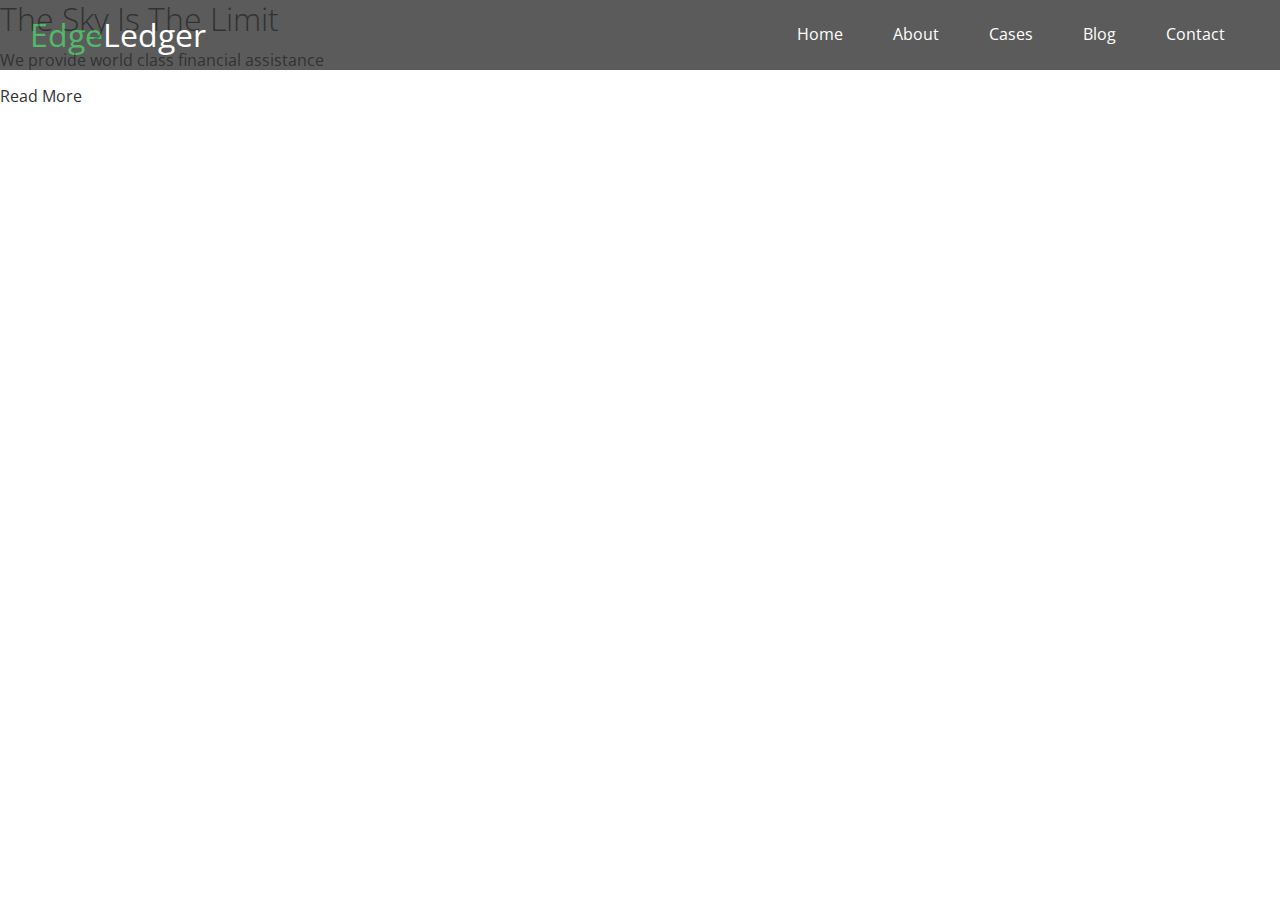
==== index.html @ 277e205c "Header HTML & Navbar Styles" ====
<!DOCTYPE html>
<html lang="en">
  <head>
    <meta charset="UTF-8" />
    <meta name="viewport" content="width=device-width, initial-scale=1.0" />
    <link rel="stylesheet" href="css/utilities.css" />
    <link rel="stylesheet" href="css/style.css" />
    <link
      rel="stylesheet"
      href="https://cdnjs.cloudflare.com/ajax/libs/font-awesome/5.15.1/css/all.min.css"
      integrity="sha512-+4zCK9k+qNFUR5X+cKL9EIR+ZOhtIloNl9GIKS57V1MyNsYpYcUrUeQc9vNfzsWfV28IaLL3i96P9sdNyeRssA=="
      crossorigin="anonymous"
    />

    <title>Welcome To Edge Ledger</title>
  </head>
  <body id="home">
    <header class="hero">
      <div id="navbar" class="navbar">
        <h1 class="logo">
          <span class="text-primary"><i class="fas fa-book-open"></i>Edge</span
          >Ledger
        </h1>
        <nav>
          <ul>
            <li>
              <a href="#home">Home</a>
            </li>
            <li>
              <a href="#about">About</a>
            </li>
            <li>
              <a href="#cases">Cases</a>
            </li>
            <li>
              <a href="#blog">Blog</a>
            </li>
            <li>
              <a href="#contact">Contact</a>
            </li>
          </ul>
        </nav>
      </div>

      <div class="content">
        <h1>The Sky Is The Limit</h1>
        <p>We provide world class financial assistance</p>
        <a href="#about" class="btn"
          ><i class="fas fa-chevron-right"></i> Read More</a
        >
      </div>
    </header>
  </body>
</html>
---- css/utilities.css ----
/* Text color */
.text-primary {
  color: #28a745;
}

.text-secondary {
  color: #0284d0;
}
---- css/style.css ----
@import url("https://fonts.googleapis.com/css2?family=Open+Sans:wght@300;400&display=swap");

* {
  box-sizing: border-box;
  margin: 0;
  padding: 0;
}

body {
  font-family: "Open Sans", sans-serif;
  background: #fff;
  color: #333;
  line-height: 1.6;
}

ul {
  list-style: none;
}

a {
  color: #333;
  text-decoration: none;
}

h1,
h2 {
  font-weight: 300;
  line-height: 1.2;
}

p {
  margin: 10px 0;
}

img {
  width: 100%;
}

.navbar {
  display: flex;
  align-items: center;
  justify-content: space-between;

  background-color: #333;
  color: #fff;
  opacity: 0.8;
  width: 100%;
  height: 70px;
  padding: 0 30px;

  position: fixed;
  top: 0;
}

.navbar a {
  color: #fff;
  padding: 10px 20px;
  margin: 0 5px;
}

.navbar ul {
  display: flex;
}

.navbar a:hover {
  border-bottom: 2px solid #28a745;
}

.navbar .logo {
  font-weight: 400;
}
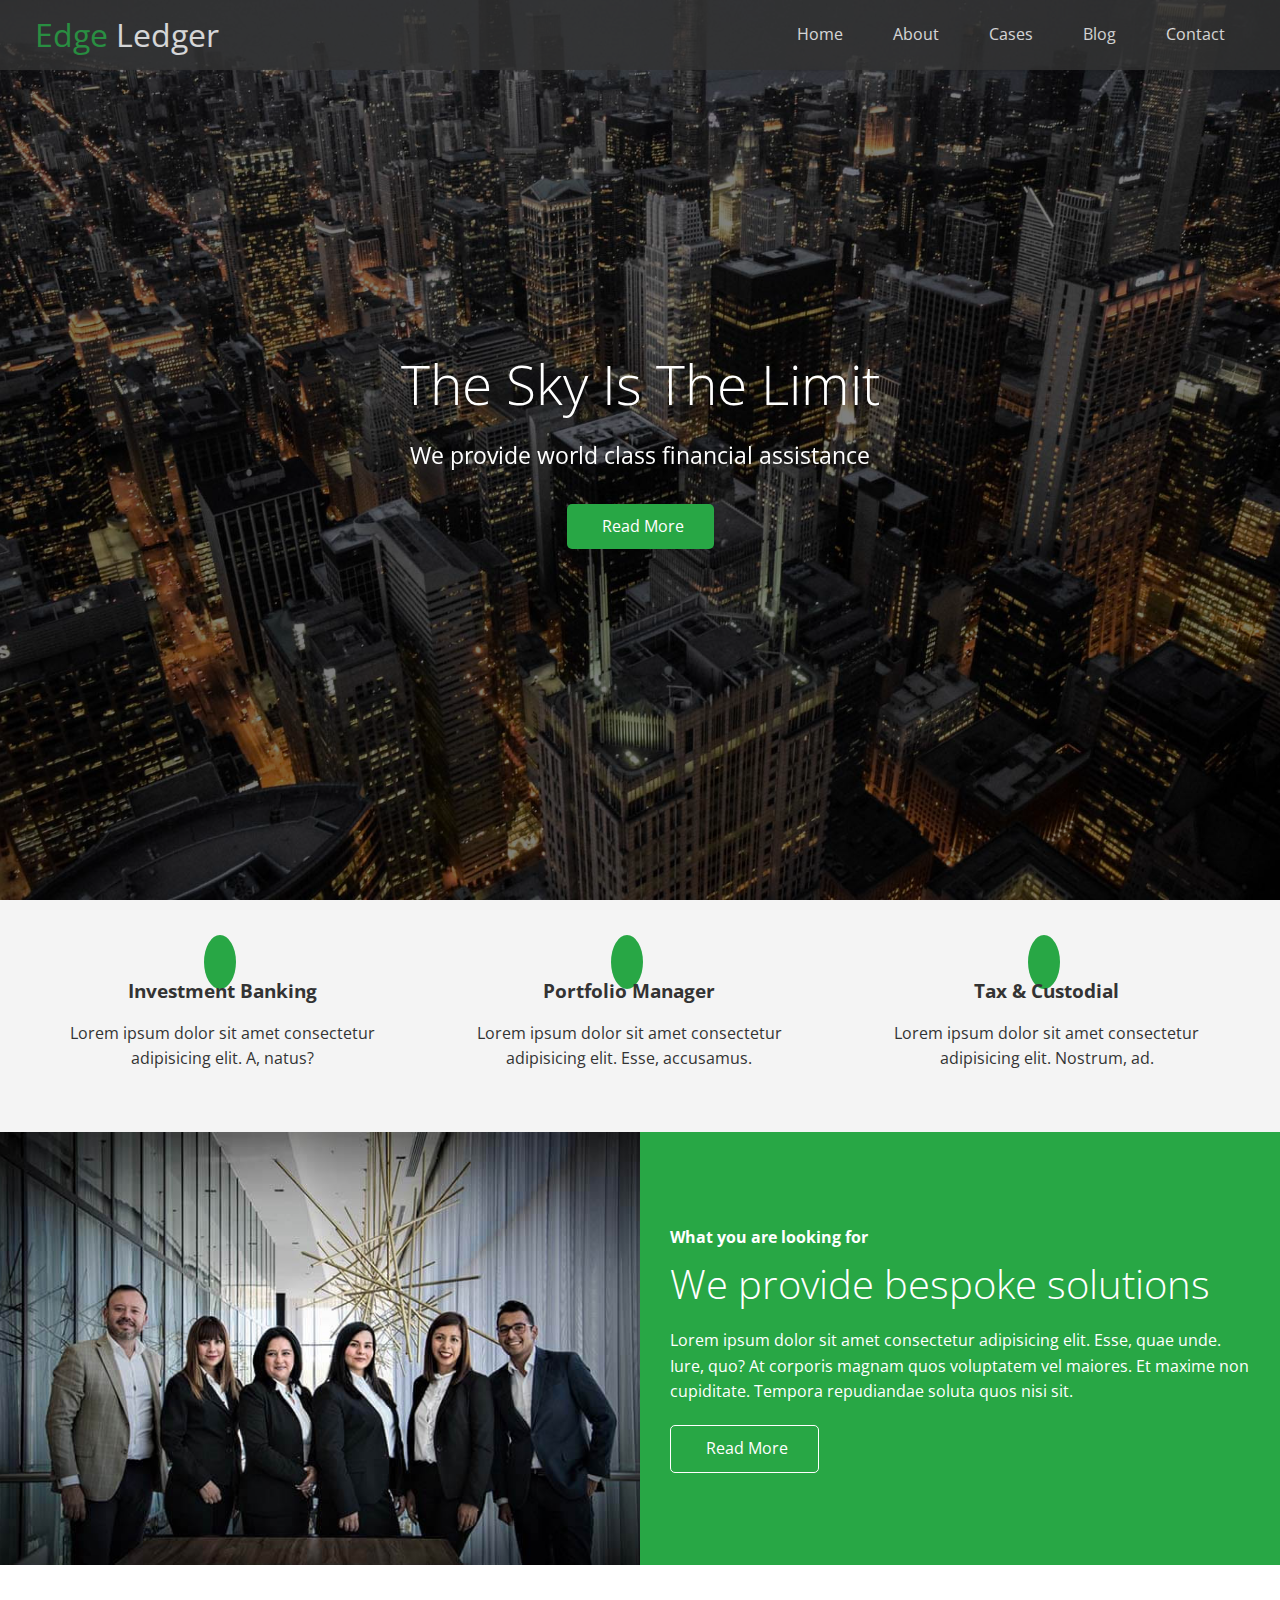
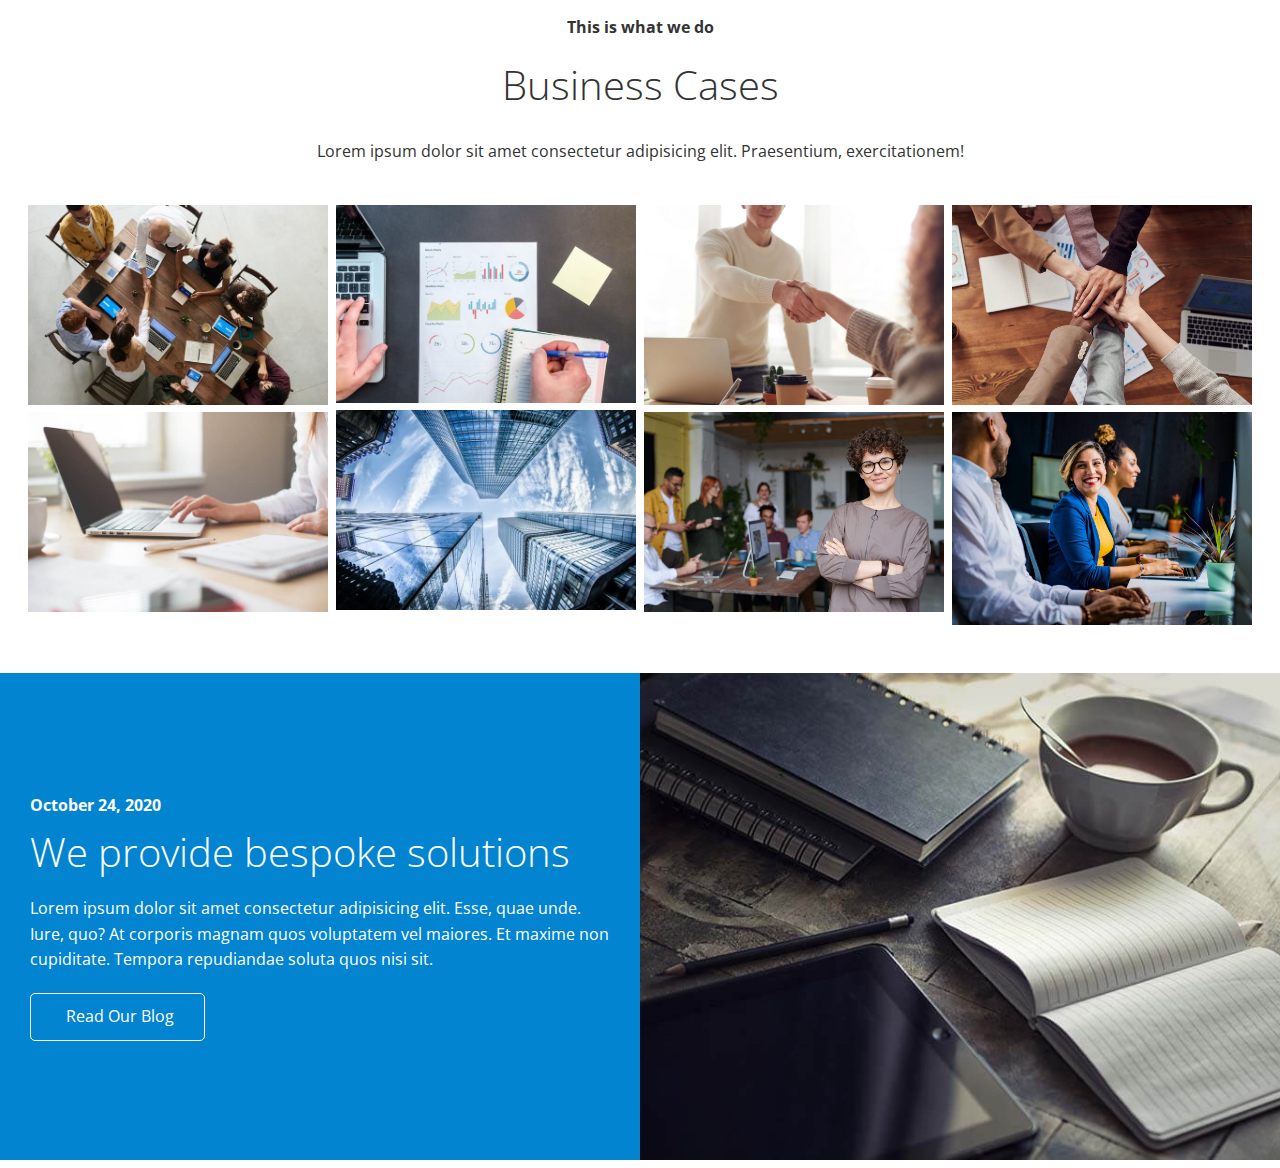
==== commit a2f0495f: "Cases and Blogs Sections" ====
--- a/index.html
+++ b/index.html
@@ -18,8 +18,11 @@
     <header class="hero">
       <div id="navbar" class="navbar">
         <h1 class="logo">
-          <span class="text-primary"><i class="fas fa-book-open"></i>Edge</span
-          >Ledger
+          <span class="text-primary">
+            <i class="fas fa-book-open"></i>
+            Edge
+          </span>
+          Ledger
         </h1>
         <nav>
           <ul>
@@ -45,10 +48,132 @@
       <div class="content">
         <h1>The Sky Is The Limit</h1>
         <p>We provide world class financial assistance</p>
-        <a href="#about" class="btn"
-          ><i class="fas fa-chevron-right"></i> Read More</a
-        >
+        <a href="#about" class="btn">
+          <i class="fas fa-chevron-right"></i>
+          Read More
+        </a>
       </div>
     </header>
+
+    <main>
+      <section id="about" class="icons bg-light">
+        <div class="flex-items">
+          <div>
+            <i class="fas fa-university fa-2x"></i>
+            <div>
+              <h3>Investment Banking</h3>
+              <p>
+                Lorem ipsum dolor sit amet consectetur adipisicing elit. A,
+                natus?
+              </p>
+            </div>
+          </div>
+          <div>
+            <i class="fas fa-book-reader fa-2x"></i>
+            <div>
+              <h3>Portfolio Manager</h3>
+              <p>
+                Lorem ipsum dolor sit amet consectetur adipisicing elit. Esse,
+                accusamus.
+              </p>
+            </div>
+          </div>
+          <div>
+            <i class="fas fa-pencil-alt fa-2x"></i>
+            <div>
+              <h3>Tax & Custodial</h3>
+              <p>
+                Lorem ipsum dolor sit amet consectetur adipisicing elit.
+                Nostrum, ad.
+              </p>
+            </div>
+          </div>
+        </div>
+      </section>
+    </main>
+
+    <!-- Solutions -->
+    <section class="solutions flex-columns">
+      <div class="row">
+        <div class="column">
+          <div class="column-1">
+            <img src="img/home/people.jpg" alt="" />
+          </div>
+        </div>
+        <div class="column">
+          <div class="column-2 bg-primary">
+            <h4>What you are looking for</h4>
+            <h2>We provide bespoke solutions</h2>
+            <p>
+              Lorem ipsum dolor sit amet consectetur adipisicing elit. Esse,
+              quae unde. Iure, quo? At corporis magnam quos voluptatem vel
+              maiores. Et maxime non cupiditate. Tempora repudiandae soluta quos
+              nisi sit.
+            </p>
+            <a href="" class="btn btn-outline">
+              <i class="fas fa-chevron-right"></i>
+              Read More
+            </a>
+          </div>
+        </div>
+      </div>
+    </section>
+
+    <!-- Cases -->
+    <section id="cases" class="cases flex-grid section-padding">
+      <header class="section-header">
+        <h4>This is what we do</h4>
+        <h2>Business Cases</h2>
+        <p>
+          Lorem ipsum dolor sit amet consectetur adipisicing elit. Praesentium,
+          exercitationem!
+        </p>
+      </header>
+      <div class="row">
+        <div class="column">
+          <img src="img/cases/cases1.jpg" alt="" />
+          <img src="img/cases/cases2.jpg" alt="" />
+        </div>
+        <div class="column">
+          <img src="img/cases/cases3.jpg" alt="" />
+          <img src="img/cases/cases4.jpg" alt="" />
+        </div>
+        <div class="column">
+          <img src="img/cases/cases5.jpg" alt="" />
+          <img src="img/cases/cases6.jpg" alt="" />
+        </div>
+        <div class="column">
+          <img src="img/cases/cases7.jpg" alt="" />
+          <img src="img/cases/cases8.jpg" alt="" />
+        </div>
+      </div>
+    </section>
+
+    <!-- Blogs -->
+    <section id="blog" class="blog flex-columns flex-reverse">
+      <div class="row">
+        <div class="column">
+          <div class="column-1">
+            <img src="img/home/blog.jpg" alt="" />
+          </div>
+        </div>
+        <div class="column">
+          <div class="column-2 bg-secondary">
+            <h4>October 24, 2020</h4>
+            <h2>We provide bespoke solutions</h2>
+            <p>
+              Lorem ipsum dolor sit amet consectetur adipisicing elit. Esse,
+              quae unde. Iure, quo? At corporis magnam quos voluptatem vel
+              maiores. Et maxime non cupiditate. Tempora repudiandae soluta quos
+              nisi sit.
+            </p>
+            <a href="" class="btn btn-outline">
+              <i class="fas fa-chevron-right"></i>
+              Read Our Blog
+            </a>
+          </div>
+        </div>
+      </div>
+    </section>
   </body>
 </html>
--- a/css/utilities.css
+++ b/css/utilities.css
@@ -6,3 +6,146 @@
 .text-secondary {
   color: #0284d0;
 }
+
+/* Buttons */
+.btn {
+  background-color: #28a745;
+  cursor: pointer;
+  padding: 10px 30px;
+  color: #fff;
+  display: inline-block;
+  border: none;
+  border-radius: 5px;
+}
+
+.btn:hover {
+  opacity: 0.9;
+}
+
+i.fas {
+  margin-right: 5px;
+}
+
+.btn-primary,
+.bg-primary {
+  color: #fff;
+  background-color: #28a745;
+}
+
+.btn-secondary,
+.bg-secondary {
+  color: #fff;
+  background-color: #0284d0;
+}
+
+.btn-dark,
+.bg-dark {
+  color: #fff;
+  background-color: #ccc;
+}
+
+.btn-light,
+.bg-light {
+  color: #333;
+  background-color: #f4f4f4;
+}
+
+.btn-outline {
+  background: transparent;
+  border: 1px solid #fff;
+}
+
+/* Flex items */
+.flex-items {
+  display: flex;
+  text-align: center;
+  justify-content: center;
+  align-items: stretch;
+  height: 100%;
+}
+
+.flex-items > div {
+  padding: 20px;
+}
+
+/* Flex columns */
+.flex-columns.flex-reverse .row {
+  flex-direction: row-reverse;
+}
+
+.flex-columns .row {
+  display: flex;
+  flex-direction: row;
+  flex-wrap: wrap;
+  width: 100%;
+}
+
+.flex-columns .column {
+  display: flex;
+  flex-direction: column;
+  flex-basis: 100%;
+  flex: 1;
+}
+
+.flex-columns .column .column-1,
+.flex-columns .column .column-2 {
+  height: 100%;
+}
+
+.flex-columns img {
+  object-fit: cover;
+  height: 100%;
+}
+
+.flex-columns .column-2 {
+  display: flex;
+  flex-direction: column;
+  align-items: flex-start;
+  justify-content: center;
+  padding: 30px;
+}
+
+.flex-columns h2 {
+  font-size: 40px;
+  font-weight: 100;
+}
+
+.flex-columns h4 {
+  margin-bottom: 10px;
+}
+
+.flex-columns p {
+  margin: 20px 0;
+}
+
+/* Section header */
+.section-header {
+  padding: 30px;
+  display: flex;
+  flex-direction: column;
+  align-items: center;
+  justify-content: center;
+  text-align: center;
+}
+
+.section-header h2 {
+  font-size: 40px;
+  margin: 20px 0;
+}
+
+.section-padding {
+  padding: 20px 20px 40px;
+}
+
+/* Flex grid */
+.flex-grid .row {
+  display: flex;
+  flex-wrap: wrap;
+  padding: 0 4px;
+}
+
+.flex-grid .column {
+  flex: 25%;
+  max-width: 25%;
+  padding: 0 4px;
+}
--- a/css/style.css
+++ b/css/style.css
@@ -69,3 +69,65 @@
 .navbar .logo {
   font-weight: 400;
 }
+
+.hero {
+  background: url("../img/home/showcase.jpg") no-repeat center center/cover;
+  height: 100vh;
+  position: relative;
+  color: #fff;
+}
+
+.hero .content {
+  display: flex;
+  align-items: center;
+  flex-direction: column;
+  justify-content: center;
+  text-align: center;
+  height: 100%;
+}
+
+.hero .content h1 {
+  font-size: 55px;
+}
+
+.hero .content p {
+  font-size: 23px;
+  max-width: 600px;
+  margin: 20px 0 30px;
+}
+
+.hero::before {
+  content: "";
+  background: rgba(0, 0, 0, 0.5);
+  position: absolute;
+  top: 0;
+  left: 0;
+  height: 100%;
+  width: 100%;
+}
+
+.hero * {
+  z-index: 10;
+}
+
+/* Icons */
+.icons {
+  padding: 30px;
+}
+
+.icons h3 {
+  font-weight: bold;
+  margin-bottom: 15px;
+}
+
+.icons i {
+  background-color: #28a745;
+  color: #fff;
+  padding: 1rem;
+  border-radius: 50%;
+  margin-bottom: 15px;
+}
+
+.cases img:hover {
+  opacity: 0.7;
+}
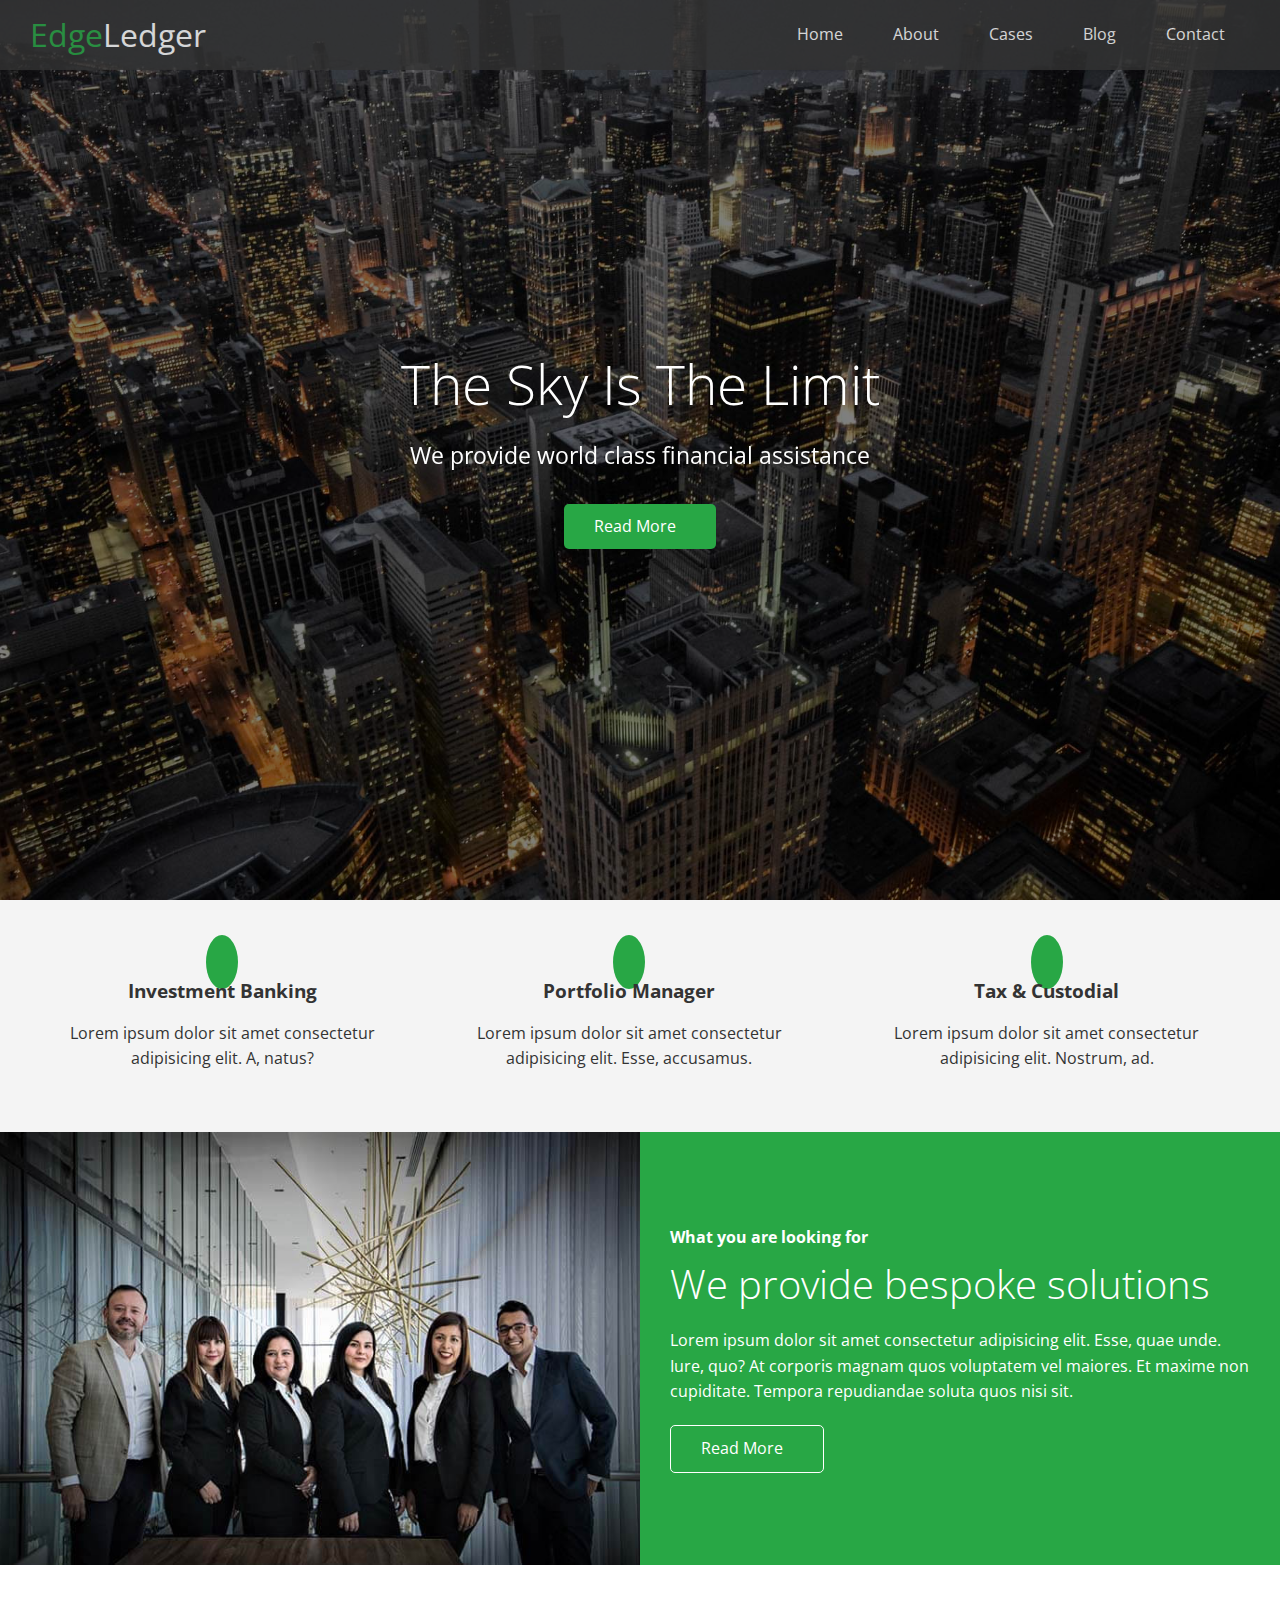
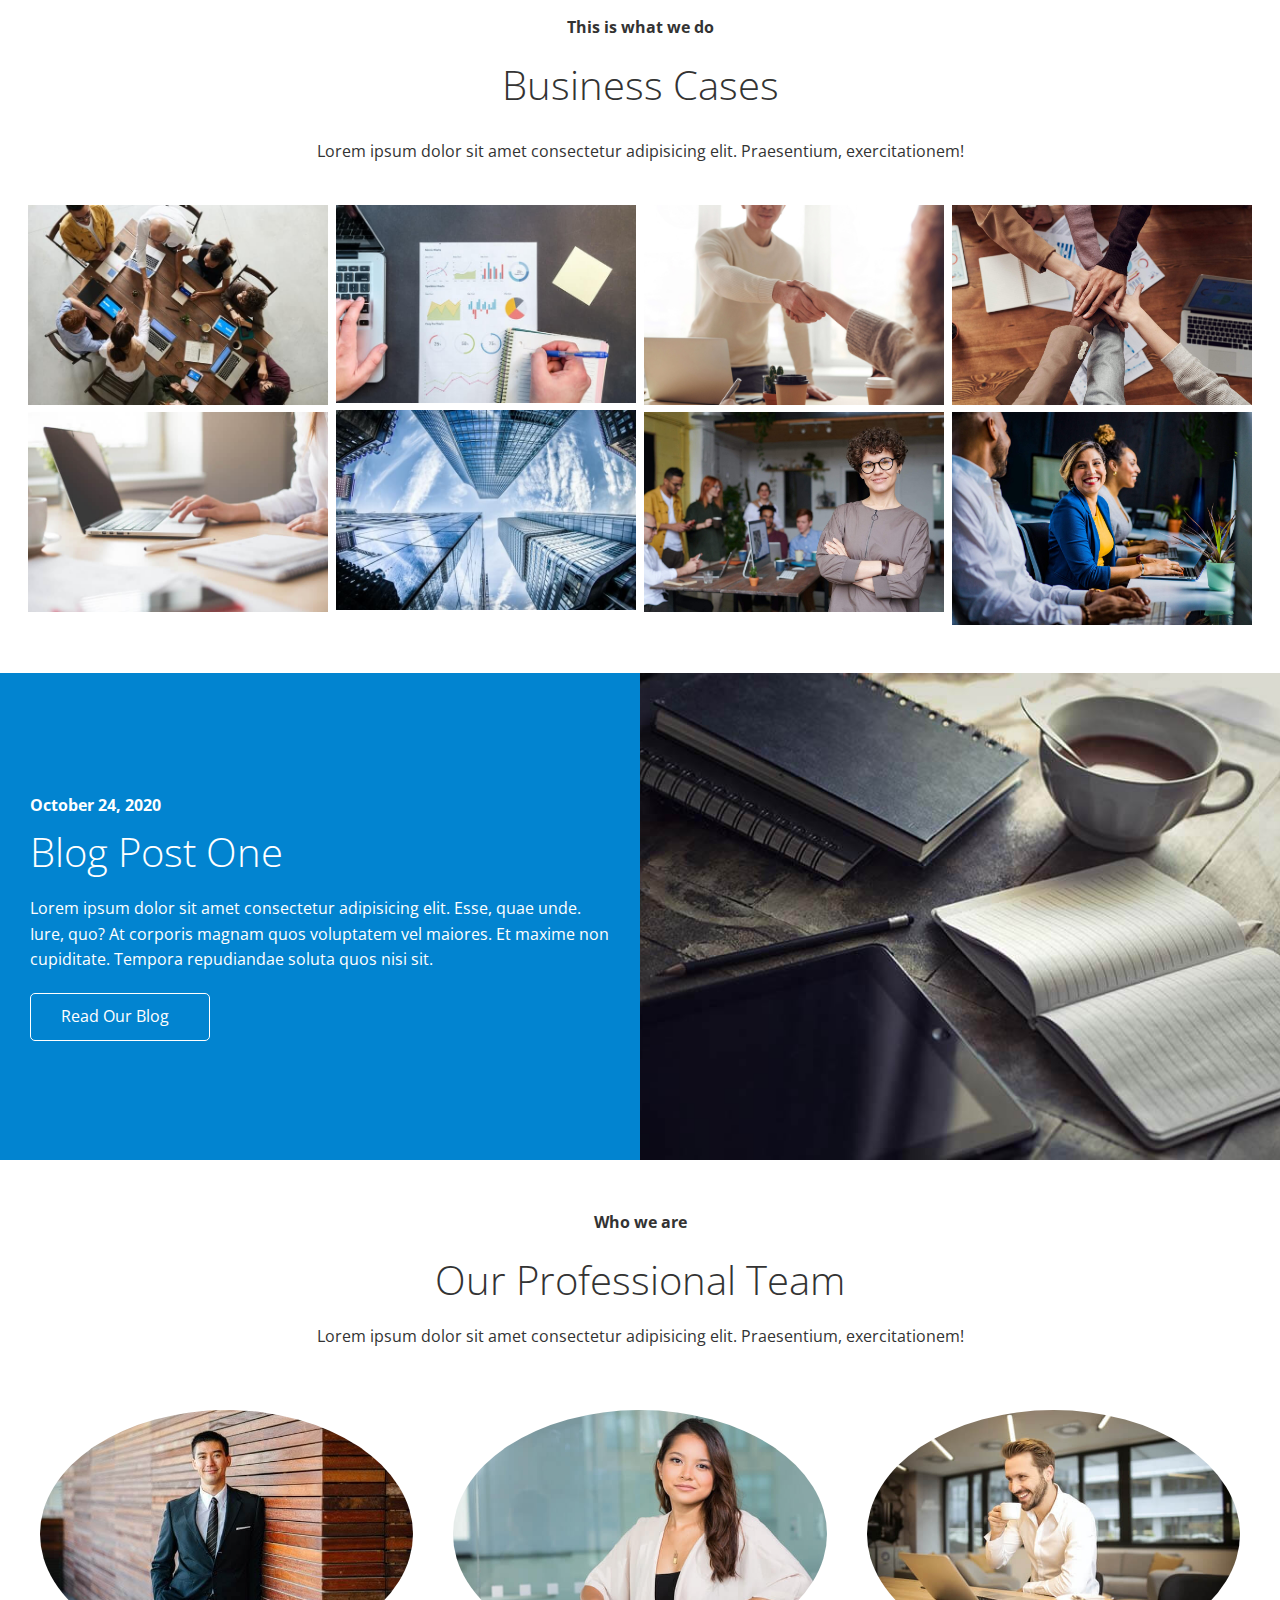
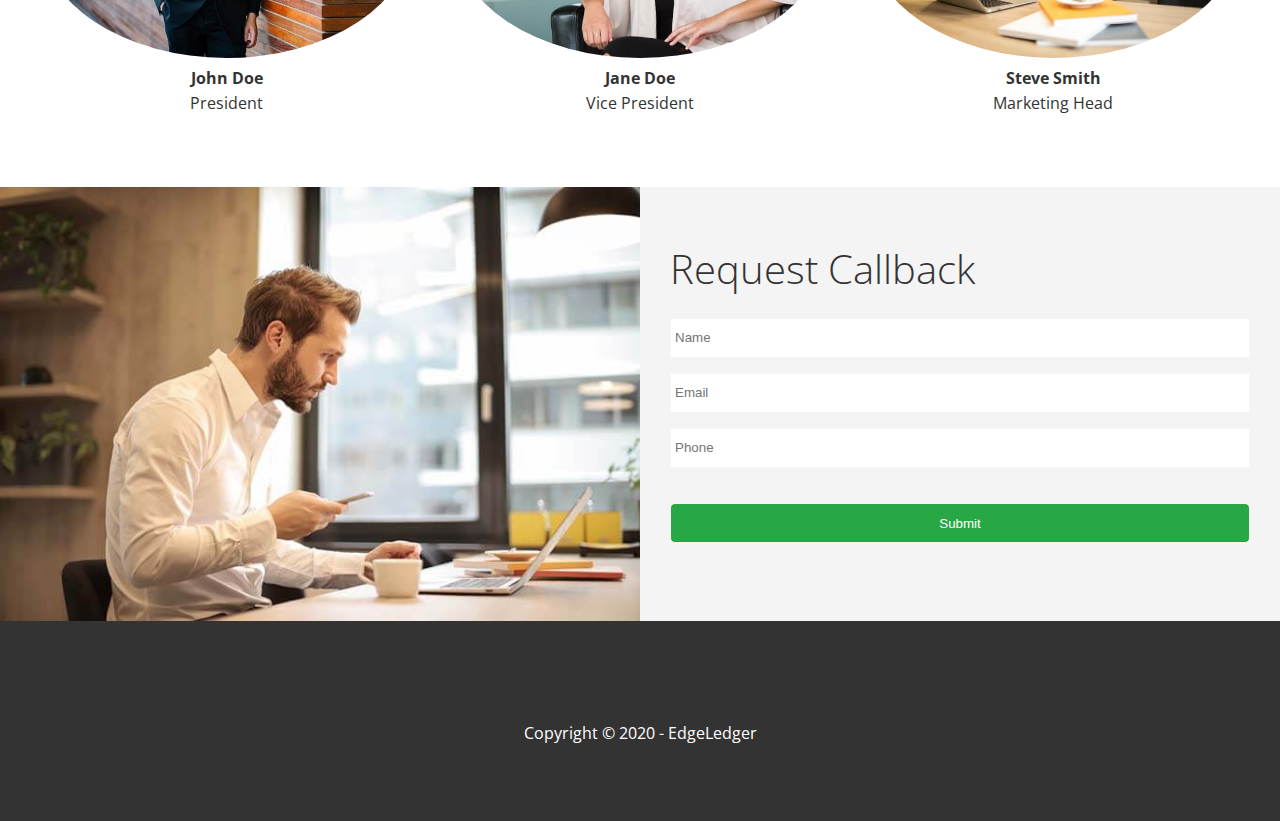
==== commit 19453364: "Inner Pages" ====
--- a/index.html
+++ b/index.html
@@ -17,13 +17,10 @@
   <body id="home">
     <header class="hero">
       <div id="navbar" class="navbar">
-        <h1 class="logo">
-          <span class="text-primary">
-            <i class="fas fa-book-open"></i>
-            Edge
-          </span>
-          Ledger
-        </h1>
+        <h1 class="logo"
+          ><span class="text-primary"><i class="fas fa-book-open"></i>Edge</span
+          >Ledger</h1
+        >
         <nav>
           <ul>
             <li>
@@ -49,13 +46,14 @@
         <h1>The Sky Is The Limit</h1>
         <p>We provide world class financial assistance</p>
         <a href="#about" class="btn">
-          <i class="fas fa-chevron-right"></i>
           Read More
+          <i class="fas fa-chevron-right icon-right"></i>
         </a>
       </div>
     </header>
 
     <main>
+      <!-- About -->
       <section id="about" class="icons bg-light">
         <div class="flex-items">
           <div>
@@ -90,90 +88,170 @@
           </div>
         </div>
       </section>
+
+      <!-- Solutions -->
+      <section class="solutions flex-columns">
+        <div class="row">
+          <div class="column">
+            <div class="column-1">
+              <img src="img/home/people.jpg" alt="" />
+            </div>
+          </div>
+          <div class="column">
+            <div class="column-2 bg-primary">
+              <h4>What you are looking for</h4>
+              <h2>We provide bespoke solutions</h2>
+              <p>
+                Lorem ipsum dolor sit amet consectetur adipisicing elit. Esse,
+                quae unde. Iure, quo? At corporis magnam quos voluptatem vel
+                maiores. Et maxime non cupiditate. Tempora repudiandae soluta
+                quos nisi sit.
+              </p>
+              <a href="" class="btn btn-outline">
+                Read More
+                <i class="fas fa-chevron-right icon-right"></i>
+              </a>
+            </div>
+          </div>
+        </div>
+      </section>
+
+      <!-- Cases -->
+      <section id="cases" class="cases flex-grid section-padding">
+        <header class="section-header">
+          <h4>This is what we do</h4>
+          <h2>Business Cases</h2>
+          <p>
+            Lorem ipsum dolor sit amet consectetur adipisicing elit.
+            Praesentium, exercitationem!
+          </p>
+        </header>
+        <div class="row">
+          <div class="column">
+            <img src="img/cases/cases1.jpg" alt="" />
+            <img src="img/cases/cases2.jpg" alt="" />
+          </div>
+          <div class="column">
+            <img src="img/cases/cases3.jpg" alt="" />
+            <img src="img/cases/cases4.jpg" alt="" />
+          </div>
+          <div class="column">
+            <img src="img/cases/cases5.jpg" alt="" />
+            <img src="img/cases/cases6.jpg" alt="" />
+          </div>
+          <div class="column">
+            <img src="img/cases/cases7.jpg" alt="" />
+            <img src="img/cases/cases8.jpg" alt="" />
+          </div>
+        </div>
+      </section>
+
+      <!-- Blogs -->
+      <section id="blog" class="blog flex-columns flex-reverse">
+        <div class="row">
+          <div class="column">
+            <div class="column-1">
+              <img src="img/home/blog.jpg" alt="" />
+            </div>
+          </div>
+          <div class="column">
+            <div class="column-2 bg-secondary">
+              <h4>October 24, 2020</h4>
+              <h2>Blog Post One</h2>
+              <p>
+                Lorem ipsum dolor sit amet consectetur adipisicing elit. Esse,
+                quae unde. Iure, quo? At corporis magnam quos voluptatem vel
+                maiores. Et maxime non cupiditate. Tempora repudiandae soluta
+                quos nisi sit.
+              </p>
+              <a href="blog.html" class="btn btn-outline">
+                Read Our Blog
+                <i class="fas fa-chevron-right icon-right"></i>
+              </a>
+            </div>
+          </div>
+        </div>
+      </section>
+
+      <!-- Team -->
+      <section id="team" class="team section-padding">
+        <header class="section-header">
+          <h4>Who we are</h4>
+          <h2>Our Professional Team</h2>
+          <p>
+            Lorem ipsum dolor sit amet consectetur adipisicing elit.
+            Praesentium, exercitationem!
+          </p>
+        </header>
+        <div class="flex-items">
+          <div>
+            <img src="img/team/person1.jpg" alt="" />
+            <h4>John Doe</h4>
+            <p>President</p>
+          </div>
+          <div>
+            <img src="img/team/person2.jpg" alt="" />
+            <h4>Jane Doe</h4>
+            <p>Vice President</p>
+          </div>
+          <div>
+            <img src="img/team/person3.jpg" alt="" />
+            <h4>Steve Smith</h4>
+            <p>Marketing Head</p>
+          </div>
+        </div>
+      </section>
+
+      <!-- Contact -->
+      <section id="contact" class="contact flex-columns">
+        <div class="row">
+          <div class="column">
+            <div class="column-1">
+              <img src="img/home/contact.jpg" alt="" />
+            </div>
+          </div>
+          <div class="column">
+            <div class="column-2 bg-light">
+              <h2>Request Callback</h2>
+              <form action="" class="callback-form">
+                <div class="form-control">
+                  <label for="name"></label>
+                  <input type="text" id="name" name="name" placeholder="Name" />
+                </div>
+                <div class="form-control">
+                  <label for="email"></label>
+                  <input
+                    type="email"
+                    id="email"
+                    name="email"
+                    placeholder="Email"
+                  />
+                </div>
+                <div class="form-control">
+                  <label for="phone"></label>
+                  <input
+                    type="text"
+                    id="phone"
+                    name="phone"
+                    placeholder="Phone"
+                  />
+                </div>
+                <input type="submit" value="Submit" class="btn" />
+              </form>
+            </div>
+          </div>
+        </div>
+      </section>
     </main>
 
-    <!-- Solutions -->
-    <section class="solutions flex-columns">
-      <div class="row">
-        <div class="column">
-          <div class="column-1">
-            <img src="img/home/people.jpg" alt="" />
-          </div>
-        </div>
-        <div class="column">
-          <div class="column-2 bg-primary">
-            <h4>What you are looking for</h4>
-            <h2>We provide bespoke solutions</h2>
-            <p>
-              Lorem ipsum dolor sit amet consectetur adipisicing elit. Esse,
-              quae unde. Iure, quo? At corporis magnam quos voluptatem vel
-              maiores. Et maxime non cupiditate. Tempora repudiandae soluta quos
-              nisi sit.
-            </p>
-            <a href="" class="btn btn-outline">
-              <i class="fas fa-chevron-right"></i>
-              Read More
-            </a>
-          </div>
-        </div>
+    <footer class="footer bg-dark">
+      <div class="social">
+        <a href=""><i class="fab fa-github fa-2x"></i></a>
+        <a href=""><i class="fab fa-twitter fa-2x"></i></a>
+        <a href=""><i class="fab fa-linkedin fa-2x"></i></a>
+        <a href=""><i class="fab fa-facebook fa-2x"></i></a>
       </div>
-    </section>
-
-    <!-- Cases -->
-    <section id="cases" class="cases flex-grid section-padding">
-      <header class="section-header">
-        <h4>This is what we do</h4>
-        <h2>Business Cases</h2>
-        <p>
-          Lorem ipsum dolor sit amet consectetur adipisicing elit. Praesentium,
-          exercitationem!
-        </p>
-      </header>
-      <div class="row">
-        <div class="column">
-          <img src="img/cases/cases1.jpg" alt="" />
-          <img src="img/cases/cases2.jpg" alt="" />
-        </div>
-        <div class="column">
-          <img src="img/cases/cases3.jpg" alt="" />
-          <img src="img/cases/cases4.jpg" alt="" />
-        </div>
-        <div class="column">
-          <img src="img/cases/cases5.jpg" alt="" />
-          <img src="img/cases/cases6.jpg" alt="" />
-        </div>
-        <div class="column">
-          <img src="img/cases/cases7.jpg" alt="" />
-          <img src="img/cases/cases8.jpg" alt="" />
-        </div>
-      </div>
-    </section>
-
-    <!-- Blogs -->
-    <section id="blog" class="blog flex-columns flex-reverse">
-      <div class="row">
-        <div class="column">
-          <div class="column-1">
-            <img src="img/home/blog.jpg" alt="" />
-          </div>
-        </div>
-        <div class="column">
-          <div class="column-2 bg-secondary">
-            <h4>October 24, 2020</h4>
-            <h2>We provide bespoke solutions</h2>
-            <p>
-              Lorem ipsum dolor sit amet consectetur adipisicing elit. Esse,
-              quae unde. Iure, quo? At corporis magnam quos voluptatem vel
-              maiores. Et maxime non cupiditate. Tempora repudiandae soluta quos
-              nisi sit.
-            </p>
-            <a href="" class="btn btn-outline">
-              <i class="fas fa-chevron-right"></i>
-              Read Our Blog
-            </a>
-          </div>
-        </div>
-      </div>
-    </section>
+      <p>Copyright &copy; 2020 - EdgeLedger</p>
+    </footer>
   </body>
 </html>
--- a/css/utilities.css
+++ b/css/utilities.css
@@ -22,8 +22,14 @@
   opacity: 0.9;
 }
 
-i.fas {
-  margin-right: 5px;
+i.fas.icon-left {
+  margin-left: 0px;
+  margin-right: 10px;
+}
+
+i.fas.icon-right {
+  margin-left: 10px;
+  margin-right: 0px;
 }
 
 .btn-primary,
@@ -41,7 +47,7 @@
 .btn-dark,
 .bg-dark {
   color: #fff;
-  background-color: #ccc;
+  background-color: #333;
 }
 
 .btn-light,
--- a/css/style.css
+++ b/css/style.css
@@ -110,6 +110,11 @@
   z-index: 10;
 }
 
+.hero.blog {
+  background: url("../img/home/blog.jpg") no-repeat center center/cover;
+  height: 30vh;
+}
+
 /* Icons */
 .icons {
   padding: 30px;
@@ -131,3 +136,115 @@
 .cases img:hover {
   opacity: 0.7;
 }
+
+.team img {
+  border-radius: 50%;
+}
+
+.team p {
+  margin-top: 0;
+}
+
+/* Callback form */
+.callback-form {
+  width: 100%;
+  padding: 20px 0;
+}
+
+.callback-form label {
+  display: block;
+  margin-bottom: 5px;
+}
+
+.callback-form .form-control {
+  margin-bottom: 15px;
+}
+
+.callback-form input {
+  width: 100%;
+  padding: 4px;
+  height: 40px;
+  border: #f5f5f5 1px solid;
+}
+
+.callback-form input:focus {
+  outline-color: #28a745;
+}
+.callback-form .btn {
+  padding: 12px 0;
+  margin-top: 20px;
+}
+
+/* Post */
+.post {
+  padding: 50px 30px;
+}
+
+.post h2 {
+  font-size: 40px;
+  padding-bottom: 20px;
+  border-bottom: 1px solid #ccc;
+  margin-bottom: 20px;
+}
+
+.post .meta {
+  margin-bottom: 30px;
+}
+
+.post img {
+  min-width: 300px;
+  max-width: 700px;
+  border-radius: 50%;
+  display: block;
+  margin: 0 auto 30px;
+}
+
+/* Footer */
+.footer {
+  display: flex;
+  flex-direction: column;
+  align-items: center;
+  justify-content: center;
+  text-align: center;
+  height: 200px;
+}
+
+.footer a {
+  color: #fff;
+}
+
+.footer .social > * {
+  margin: 0 15px;
+}
+
+.footer .social a:hover {
+  color: #28a745;
+}
+
+/* Mobile */
+@media (max-width: 768px) {
+  .navbar {
+    flex-direction: column;
+    height: 120px;
+    padding: 20px;
+  }
+
+  .navbar a {
+    padding: 10px;
+    margin: 0 3px;
+  }
+
+  .flex-items {
+    flex-direction: column;
+  }
+
+  .flex-columns .column,
+  .flex-grid .column {
+    flex: 100%;
+    max-width: 100%;
+  }
+
+  #team .flex-items img {
+    width: 70%;
+  }
+}
